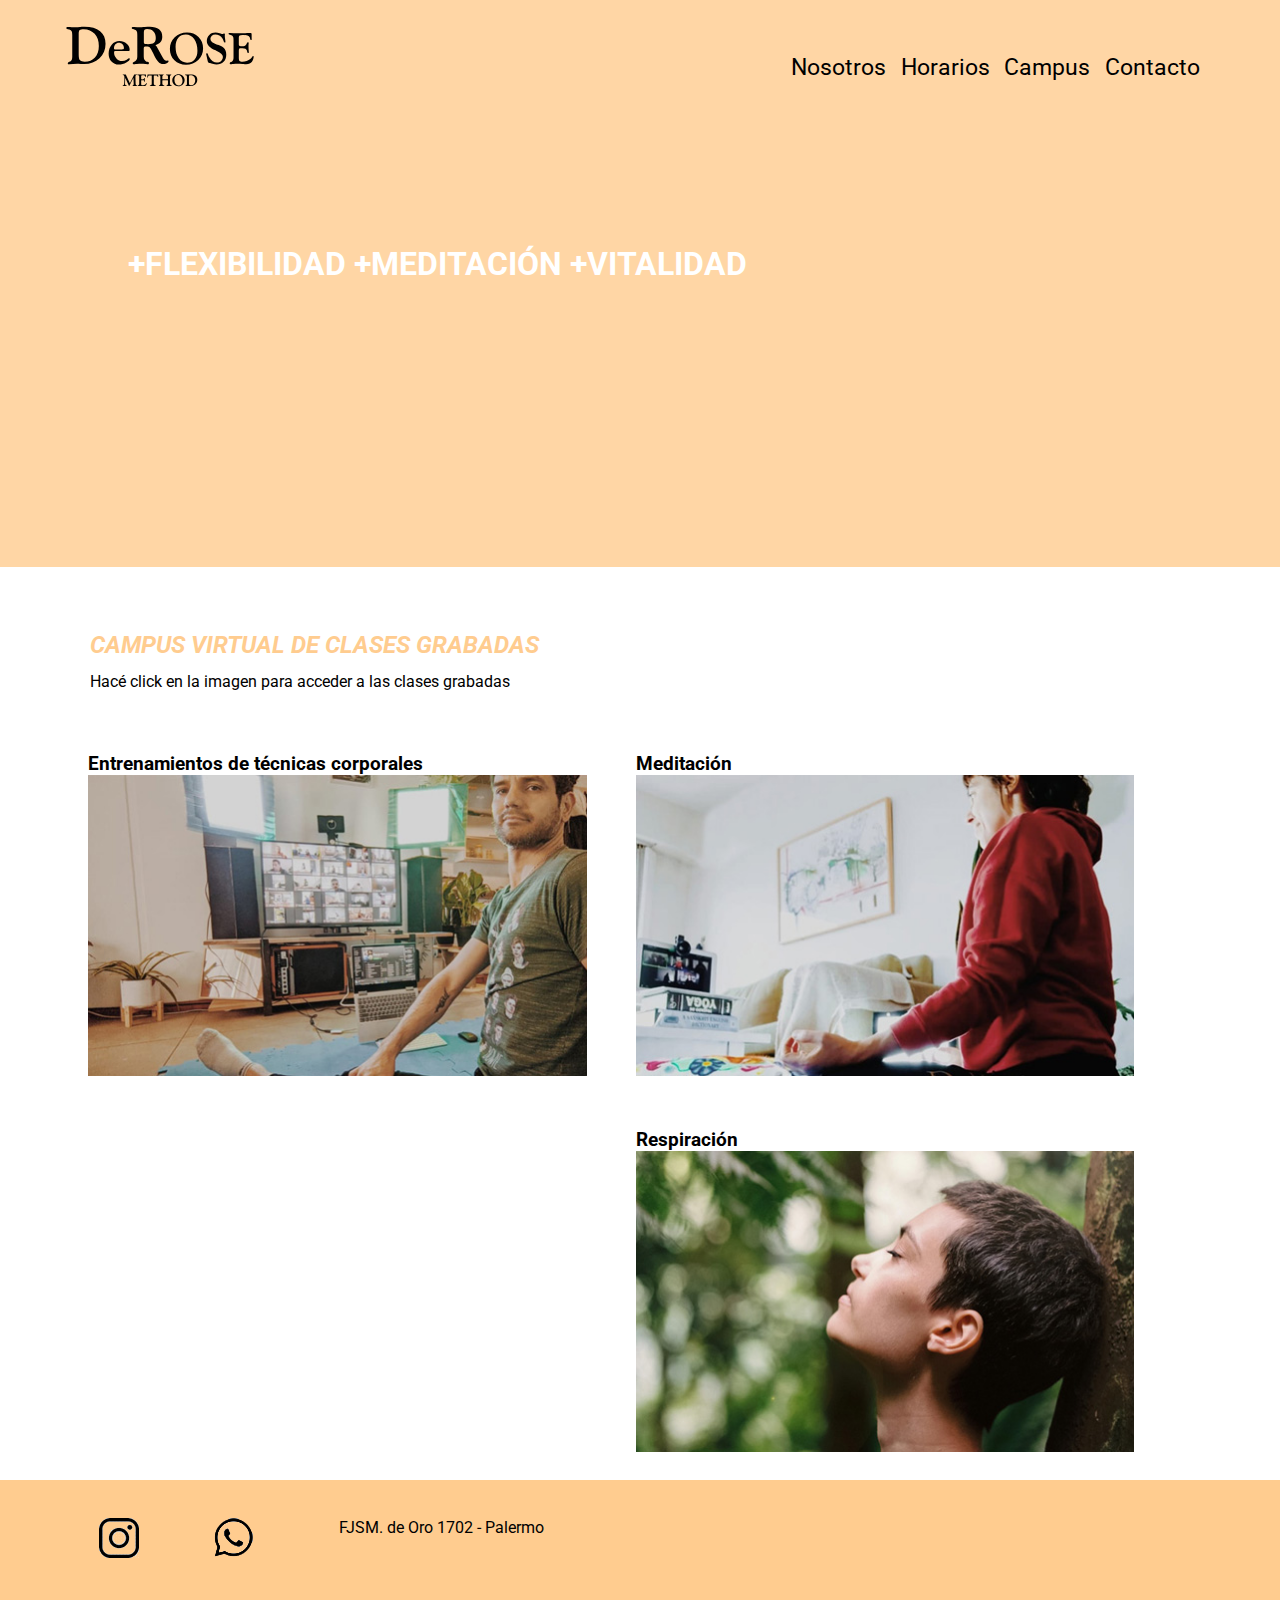
==== pages/campus.html @ 9e0a55ad "priera subida" ====
<!DOCTYPE html>
<html lang="en">
<head>
    <meta charset="UTF-8">
    <meta http-equiv="X-UA-Compatible" content="IE=edge">
    <meta name="viewport" content="width=device-width, initial-scale=1.0">
    <title>DeROSE Method - mindfulness y meditación</title>
    <link rel="shortcut icon" href="../img/faviconderose.png">
    <link rel="stylesheet" href="../css/styles.css">
    <link rel="stylesheet" href="../css/animate.css">
</head>
<body>
    <div class="menu">
        <a href="../index.html">
        <img src="../img/logo.svg" alt="logo de metodo derose"></a>
        <nav>
        <a href="../index.html">     
        <ul class="links__styles">
            <li><a href="nosotros.html">Nosotros</a></li>
            <li><a href="horarios.html">Horarios</a></li>
            <li><a href="campus.html">Campus</a></li>
            <li><a href="contacto.html">Contacto</a></li>
        </ul>
        </nav>
    </div>
        <header class="encabezado">
         <h1>+FLEXIBILIDAD  +MEDITACIÓN  +VITALIDAD</h1>
        </header>
    
    
    <main>
        <h2 class="h2__pages wow fadeInDown">CAMPUS VIRTUAL DE CLASES GRABADAS</h2>
        <p>Hacé click en la imagen para acceder a las clases grabadas</p>
    
    <section class="container__campus">
    
        <div class="caja__campus wow fadeInDown"> 
            <h3>Entrenamientos de técnicas corporales</h3>
                 <a href="#"> <img class="img__campus" src="../img/entrenamiento.jpg" alt="Entrenamiento" > </a>
        </div>
        <div class="caja__campus wow fadeInDown">
            <h3>Meditación</h3>
                 <a href="#"> <img class="img__campus" src="../img/meditacion.jpg" alt=""></a>
        </div>
        <div class="caja__campus wow fadeInDown">
            <h3>Fexibilidad</h3>
                    <a href="#"> <img class="img__campus" src="../img/flexibilidad.jpg" alt="" > </a>
        </div>
        <div class="caja__campus">
            <h3>Respiración</h3>
                 <a href="#"> <img class="img__campus" src="../img/respiración.jpg" alt=""></a>
        </div>
    </section>
    </main>

    <footer class="pie">
        <a href="https://www.instagram.com/derosepalermo">
            <img src="../img/ig.png" alt="ig">
        </a>
        <a href="https://bit.ly/DeROSEpalermoWAP">
            <img src="../img/wap.png" alt="wap">
        </a>
        <p> FJSM. de Oro 1702 - Palermo</p>

    </footer>


<script src="../js/wow.min.js"></script>
    <script>
    new WOW().init();
</script>

</body>
</html>
---- css/styles.css ----
@import url('https://fonts.googleapis.com/css2?family=Quintessential&family=Roboto:wght@300&display=swap');

*{
	font-family: 'Roboto', sans-serif;
    margin: 0;
	padding: 0;
	box-sizing: border-box;
}
body{
	height: 100vh;
	width: 100vw;
	display: grid;
	grid-template-columns: 1fr;
	grid-template-rows: repeat(6, 1fr);
	grid-template-areas: 
	"menu"
	"encabezado"
	"destacados"
	"contacto"
	"mapa"
	"pie";
}


/* Aca empieza el menu */
.menu{
	background-color: rgb(255, 204, 143, .8);
	padding: 3%;
	align-items: center;
	justify-content: center;
	grid-area: menu;
	display: flex;
	flex-direction: column;
}

.menu a img{
	max-width: 30vw;
}

nav{
	align-content: center;
	justify-content: center;
}

.menu ul {
	display: flex;
	list-style: none;
	margin-top: 5%;
}

.menu ul li {
	margin-right: 4%;
	font-size: 1.2em;
}

.menu ul li a {
	text-decoration: none;
	color: black;
}

.menu ul li a:hover{
	color: rgb(0, 0, 0);
	background-color: #CA82FF;
	font-weight: bolder;
}

/* Aca empieza el encabezado */

.encabezado{
	background-color: rgb(255, 204, 143, .8);
	grid-area: encabezado;
	max-width: 100%;
}

.encabezado h1 {
	margin: 10%;
	font-size: 1.2em;
	color: white;
}

/* Aca empiezan los destacados */

.destacados {
	display: flex;
	justify-content: center;
	grid-area: destacados;
	padding: 5%;

}

.destacados section article h2{
	font-size: 2em;
	padding-left: 3%;
	padding-top: 3%;
}

.destacados section article img{
 	align-items: center;
 	justify-content: center;
 	padding-left: 5%;
 	max-width: 95%;
	min-width: 95%;
}
.txt__destacados{
	padding: 3%;
	max-width: 95%;
	text-align: justify;
}

.destacados section article{
	max-width: 90vw;
	align-items: center;
	justify-content: center;
	background-color: rgb(202, 130, 255);
	padding-bottom: 3%;
	margin-bottom: 5%;
}

.boton__destacados{
	padding-left: 3%;
}

.destacados section article{
	padding-top: 5%;
}



/* Aca empiezan el form */

.contacto{
	display: flex;
	flex-direction: column;
	grid-area: contacto;
	padding: 3%;
	align-items: center;
	justify-content: center;
	min-width: 50%;
}

.formulario {
	background-color: #FFCC8F;
	max-width: 90vw;
	padding: 30px;
	color: rgb(86, 85, 85);
	border-radius: 3px;
}

.formulario input, textarea, option, select{
	border: 0;
	outline: none;
	margin-bottom: 5%;
	background-color: #f2f2f2;	
}

#cancelar{
	width: 30%;
}

#Enviar{
	width: 30%;
}

.formulario input{
	padding-top: 3%;
	width: 100%;
}

.formulario label {
	width: 100%;
	padding-top: 15%;
}

.formulario legend{
	padding-bottom: 5%;
}

.formulario select{
	padding-bottom: 5%;
	width: 100%;
}

.formulario textarea{
	width: 100%;
}

/* Aca empieza el mapa */

.mapa{
	padding-left: 5%;
	padding-right: 5%;
	padding-bottom: 5%;
	grid-area: mapa;
	max-width: 100%;
}


.mapa h2{
	padding-bottom: 3%;
}

.mapa__estilos{
	max-width: 100%;
	height: auto;
	aspect-ratio: 1/1;
}

/* Aca empiezan los footer */

.pie{
	background-color: rgb(255, 204, 143);
	padding: 6%;
	grid-area: pie;
	display: flex;
	align-items: center;
	align-content: center;

}

.pie h4{
	margin-left: 4%;
}

.pie a {
	margin-left: 6%;
}

/* Estilos campus */

.container__campus{
	padding-left: 5%;
	width: 100%;
	margin: 0 auto;
   } 

.h2__pages{
	text-align: left;
	padding-left: 7%;
	padding-top: 5%;
	font-style: italic;
	font-weight: bolder;
	color: #FFCC8F;
}

.caja__campus{
	width: 90%;
	padding: 2%;
	
}


   /* Estilos Nosotros */

p{
	width: 90%;
	padding-left: 7%;
	padding-top: 1%;
	padding-bottom:3% ;
	font-size: 1em;
	text-align: justify;
}

.nosotros h3{
	padding-left: 10%;
	padding-top: 1%;
	padding-bottom:3% ;

}

.ratio-16-9 {
	max-width: 100%;
	height: auto;
	aspect-ratio: 16/9;
}

/* Seccion Horarios */
.table__container{
	margin: auto;
	padding: 5%;
	width: 90%;
	font-size: 0.7em;
	margin-bottom: 5%;
}

table{
	background-color: #e8e8e8;
	text-align: left;
	border-collapse: collapse;
	width: 100%;
}

th, td{
	padding: 2%;
	border: solid 2px rgb(255, 255, 255);
}

.img__campus{
	width: 100%;
}


/* Acá arranca el festival de animaciones, strobeligthing alert */

.linear__gradient{
	background: linear-gradient(to top, #CA82FF, #FFDAAF);
}

.bot__1{
	background-color: lightgray;
	padding: 0.5%;
	border: none;
	font-weight: bold;
	padding-left: 1%;
	margin-left: 5%;
	align-items: center;
	justify-content: center;
}

.bot__1:hover{
	background-color: #FFDAAF;
	cursor: pointer;
	font-weight: italic;
}

header{
	height: 30vh;
	animation-name: headerAnimation;
	animation-duration: 15s;
	animation-iteration-count: infinite;
	animation-timing-function: ease-in-out;
	background-size: cover;
}

@keyframes headerAnimation{
	0%{background-image: url(../img/header.jpg)}
	25%{background-image: url(../img/header2.jpg)}
	50%{background-image: url(../img/header3.jpg)}
	75%{background-image: url(../img/header4.jpg)}
	100%{background-image: url(../img/header5.jpg)}
}


/* -------------Media Queries 768-------------- */

@media (min-width:768px){
	body {
		grid-template-columns: repeat(1fr 1fr);
		grid-template-rows: auto;
		grid-template-areas:
		"menu menu"
		"encabezado encabezado"
		"destacados destacados"
		"contacto mapa"
		"pie pie"
		;
	
}
/* Aca empieza el menu */

.menu{
	padding: 2%;
	display: flex;
	flex-direction: row;
	justify-content: space-between;
}

.menu a img{
	max-width: 15vw;
	margin-left: 20%;
}

nav {
	margin-right: 8%;
}

.menu ul {
	font-size: 1.2em;
}

.menu ul li {
	margin-right: 4%;
}


/* Aca empieza el encabezado */


.encabezado h1 {
	font-size: 2em;
}

/* Aca empiezan los destacados */

.destacados {
	padding: 2%;
	
}

.destacados section{
	display: flex;
	align-content: space-between;

}

.destacados section article{
	max-width: 29%;
	min-height: 380px;
	max-height: 500px;
	background-color: rgb(202, 130, 255);
	margin: 2%;
	padding-bottom: 3%;
	margin-bottom: 5%;
}

.destacados section article h2{
	font-size: 2em;
	padding-left: 5%;
	padding-top: 5%;
}

.destacados section article img{
 	max-width: 95%;
}
.txt__destacados{
	padding: 5%;
	max-width: 95%;
	text-align: justify;
}

.destacados section article{
	padding-top: 2%;
}



/* Aca empiezan el form*/

.contacto {
	background-color: #FFCC8F;
	max-width: 40%;
	min-width: 40vw;
	padding: 3%;
	margin: 8%;
	color: rgb(86, 85, 85);
}

.formulario input, textarea, option, select{
	border: 0;
	outline: none;
	margin-bottom: 5%;
	background-color: #f2f2f2;	
}

#cancelar{
	width: 30%;
}

#Enviar{
	width: 30%;
}

.formulario input{
	padding-top: 3%;
	width: 100%;
}

.formulario label {
	width: 100%;
	padding-top: 15%;
}

.formulario legend{
	padding-bottom: 5%;
}

.formulario select{
	padding-bottom: 5%;
	width: 100%;
}

.formulario textarea{
	width: 100%;
}

.bot__form{
	align-items: center;
	align-content: center;
}


/* Aca empieza el mapa  */


.mapa{
	margin: 5%;
	max-width: 100%;
	max-height: 100%;
}

.mapa__estilos{
	max-width: 100%;
	height: auto;
	aspect-ratio: 1/1;
}

/* Aca empiezan los footer */

footer{
	display: flex;
	align-items: center;
}

.pie{
	background-color: rgb(255, 204, 143);
	padding: 2%;

}

.pie h4{
	margin-left: 4%;
}




/* Estilos campus */

.container__campus{
	display: flex;
	flex-direction: row;
	padding-left: 5%;
	flex-wrap: wrap;
	width: 100%;
	margin: 0 auto;
   }



.container__contacto{
	display: flex;
	flex-direction: row;
}

.table__container{
	font-size: 1em;
}
.container__contacto{
	display: flex;
	flex-direction: row;
}

.table__container{
	font-size: 0.9em;
}

.caja__campus{
	width: 45%;
	display: flex;
	flex-direction: column;
   }

   header{
	height: 50vh;
}

}
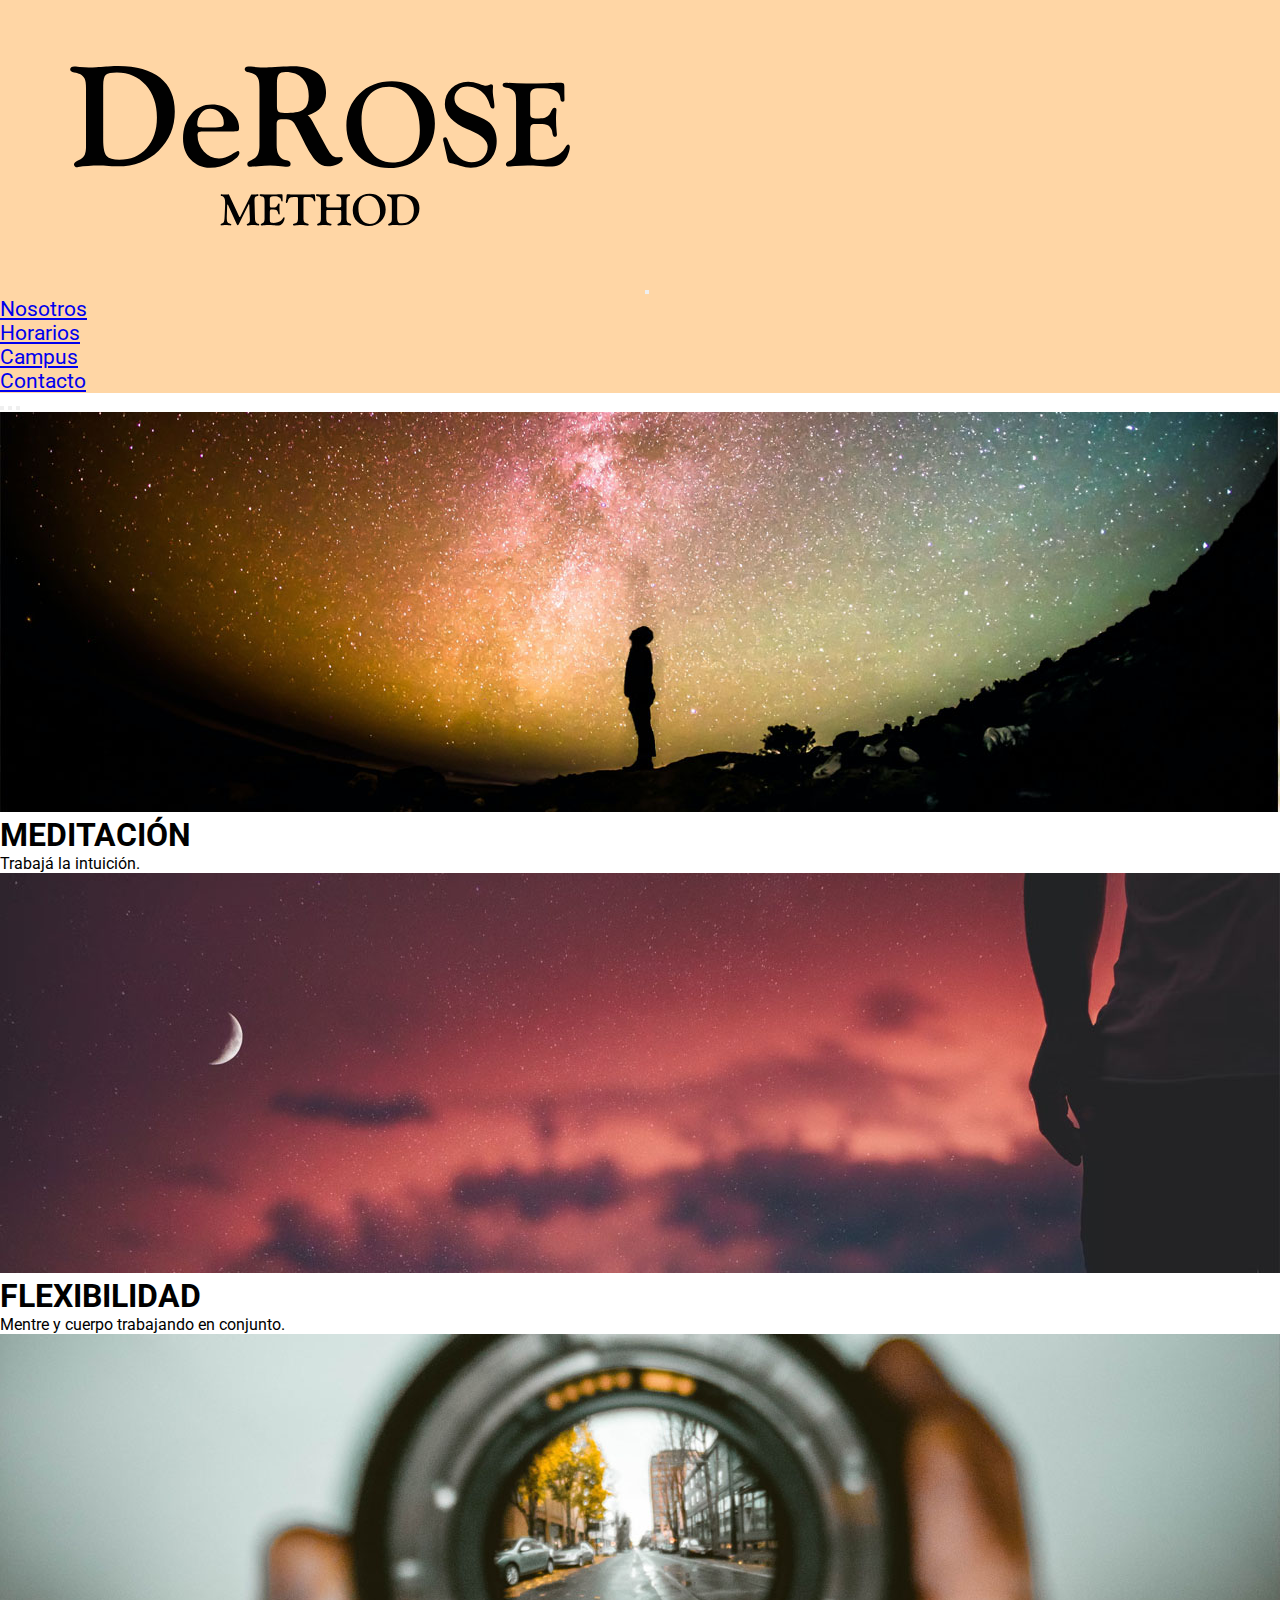
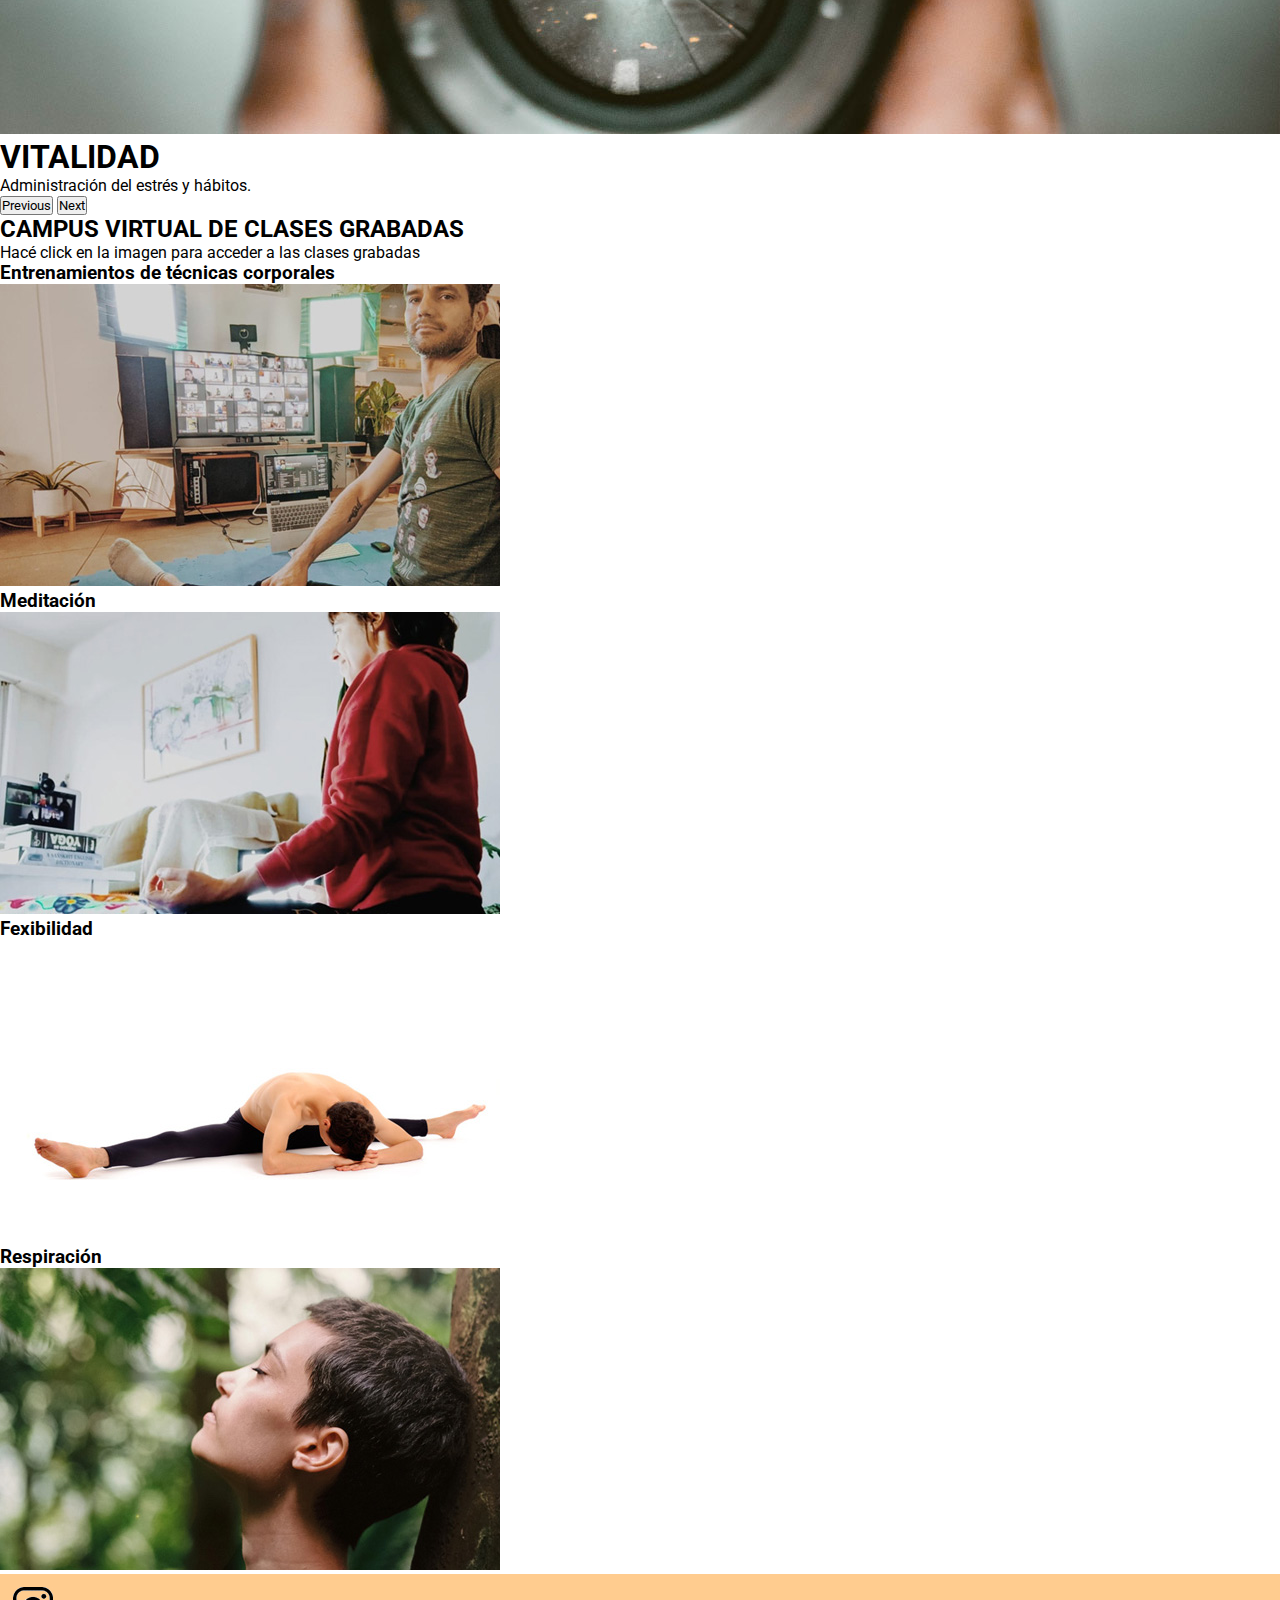
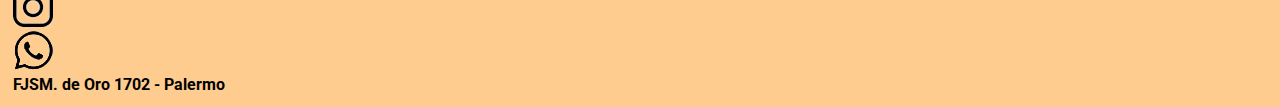
==== commit 8dd32060: "Sitio con bootstrap sino el contenido trabajado" ====
--- a/pages/campus.html
+++ b/pages/campus.html
@@ -8,24 +8,77 @@
     <link rel="shortcut icon" href="../img/faviconderose.png">
     <link rel="stylesheet" href="../css/styles.css">
     <link rel="stylesheet" href="../css/animate.css">
+    <link href="https://cdn.jsdelivr.net/npm/bootstrap@5.2.0-beta1/dist/css/bootstrap.min.css" rel="stylesheet" integrity="sha384-0evHe/X+R7YkIZDRvuzKMRqM+OrBnVFBL6DOitfPri4tjfHxaWutUpFmBp4vmVor" crossorigin="anonymous">
 </head>
 <body>
-    <div class="menu">
-        <a href="../index.html">
-        <img src="../img/logo.svg" alt="logo de metodo derose"></a>
-        <nav>
-        <a href="../index.html">     
-        <ul class="links__styles">
-            <li><a href="nosotros.html">Nosotros</a></li>
-            <li><a href="horarios.html">Horarios</a></li>
-            <li><a href="campus.html">Campus</a></li>
-            <li><a href="contacto.html">Contacto</a></li>
-        </ul>
-        </nav>
-    </div>
-        <header class="encabezado">
-         <h1>+FLEXIBILIDAD  +MEDITACIÓN  +VITALIDAD</h1>
-        </header>
+    <nav class="navbar navbar-expand-lg">
+        <div class="container-fluid">
+          <a class="navbar-brand" href="../index.html"><img src="../img/logo.svg" alt=""></a>
+          <button class="navbar-toggler" type="button" data-bs-toggle="collapse" data-bs-target="#navbarNav" aria-controls="navbarNav" aria-expanded="false" aria-label="Toggle navigation">
+            <span class="navbar-toggler-icon"></span>
+          </button>
+          <div class="collapse navbar-collapse" id="navbarNav">
+            <ul class="navbar-nav ms-auto">
+              <li class="nav-item">
+                <a class="nav-link active" aria-current="page" href="../pages/nosotros.html">Nosotros</a>
+              </li>
+              <li class="nav-item">
+                <a class="nav-link active" href="../pages/horarios.html">Horarios</a>
+              </li>
+              <li class="nav-item">
+                <a class="nav-link active" href="../pages/campus.html">Campus</a>
+              </li>
+              <li class="nav-item">
+                <a class="nav-link active" href="../pages/contacto.html">Contacto</a>
+              </li>
+            </ul>
+          </div>
+        </div>
+    </nav>
+
+    
+  <header>
+
+      <div id="carouselExampleCaptions" class="carousel slide" data-bs-ride="false">
+      <div class="carousel-indicators">
+        <button type="button" data-bs-target="#carouselExampleCaptions" data-bs-slide-to="0" class="active" aria-current="true" aria-label="Slide 1"></button>
+        <button type="button" data-bs-target="#carouselExampleCaptions" data-bs-slide-to="1" aria-label="Slide 2"></button>
+        <button type="button" data-bs-target="#carouselExampleCaptions" data-bs-slide-to="2" aria-label="Slide 3"></button>
+      </div>
+      <div class="carousel-inner">
+        <div class="carousel-item active">
+          <img src="../img/header.jpg" class="d-block w-100" alt="...">
+          <div class="carousel-caption d-md-block">
+            <h2 id="tit__carousel">MEDITACIÓN</h2>
+            <p>Trabajá la intuición.</p>
+          </div>
+        </div>
+        <div class="carousel-item">
+          <img src="../img/header2.jpg" class="d-block w-100" alt="...">
+          <div class="carousel-caption d-md-block">
+            <h2 id="tit__carousel">FLEXIBILIDAD</h2>
+            <p>Mentre y cuerpo trabajando en conjunto.</p>
+          </div>
+        </div>
+        <div class="carousel-item">
+          <img src="../img/header3.jpg" class="d-block w-100" alt="...">
+          <div class="carousel-caption d-md-block">
+            <h2 id="tit__carousel">VITALIDAD</h2>
+            <p>Administración del estrés y hábitos.</p>
+          </div>
+        </div>
+      </div>
+      <button class="carousel-control-prev" type="button" data-bs-target="#carouselExampleCaptions" data-bs-slide="prev">
+        <span class="carousel-control-prev-icon" aria-hidden="true"></span>
+        <span class="visually-hidden">Previous</span>
+      </button>
+      <button class="carousel-control-next" type="button" data-bs-target="#carouselExampleCaptions" data-bs-slide="next">
+        <span class="carousel-control-next-icon" aria-hidden="true"></span>
+        <span class="visually-hidden">Next</span>
+      </button>
+    </div>   
+
+  </header>
     
     
     <main>
@@ -53,22 +106,22 @@
     </section>
     </main>
 
-    <footer class="pie">
-        <a href="https://www.instagram.com/derosepalermo">
-            <img src="../img/ig.png" alt="ig">
-        </a>
-        <a href="https://bit.ly/DeROSEpalermoWAP">
-            <img src="../img/wap.png" alt="wap">
-        </a>
-        <p> FJSM. de Oro 1702 - Palermo</p>
+  <footer class="pie wow fadeInDown">
+      <div class="d-flex flex-row mb-3 justify-content-center">
+        <div class="p-2"><a href="https://www.instagram.com/derosepalermo">
+          <img src="../img/ig.png" alt="ig">
+      </a></div>
+        <div class="p-2"><a href="https://bit.ly/DeROSEpalermoWAP">
+          <img  src="../img/wap.png" alt="wap">
+      </a></div>
+        <div class="p-2"><h4> FJSM. de Oro 1702 - Palermo</h4></div>
+      </div>
+  </footer>
 
-    </footer>
-
-
-<script src="../js/wow.min.js"></script>
-    <script>
-    new WOW().init();
-</script>
+    <script src="js/wow.min.js"></script>
+    <script>new WOW().init();</script>
+  
+ <script src="https://cdn.jsdelivr.net/npm/bootstrap@5.2.0-beta1/dist/js/bootstrap.bundle.min.js" integrity="sha384-pprn3073KE6tl6bjs2QrFaJGz5/SUsLqktiwsUTF55Jfv3qYSDhgCecCxMW52nD2" crossorigin="anonymous"></script>  
 
 </body>
 </html>--- a/css/styles.css
+++ b/css/styles.css
@@ -6,85 +6,34 @@
 	padding: 0;
 	box-sizing: border-box;
 }
-body{
-	height: 100vh;
-	width: 100vw;
-	display: grid;
-	grid-template-columns: 1fr;
-	grid-template-rows: repeat(6, 1fr);
-	grid-template-areas: 
-	"menu"
-	"encabezado"
-	"destacados"
-	"contacto"
-	"mapa"
-	"pie";
+
+
+
+
+nav{
+	background-color: rgb(255, 204, 143, .8);
+	width: 100%;
+	font-size: 1.3em;
+}
+
+nav img {
+	width: 50%;
+	padding: 5%;
+}
+
+nav li:hover {
+	background-color: #FFCC8F;
+
 }
 
 
-/* Aca empieza el menu */
-.menu{
-	background-color: rgb(255, 204, 143, .8);
-	padding: 3%;
-	align-items: center;
-	justify-content: center;
-	grid-area: menu;
-	display: flex;
-	flex-direction: column;
+.destacados {
+	padding-top: 2%;
+	padding-left: 2%;
 }
 
-.menu a img{
-	max-width: 30vw;
-}
-
-nav{
-	align-content: center;
-	justify-content: center;
-}
-
-.menu ul {
-	display: flex;
-	list-style: none;
-	margin-top: 5%;
-}
-
-.menu ul li {
-	margin-right: 4%;
-	font-size: 1.2em;
-}
-
-.menu ul li a {
-	text-decoration: none;
-	color: black;
-}
-
-.menu ul li a:hover{
-	color: rgb(0, 0, 0);
-	background-color: #CA82FF;
-	font-weight: bolder;
-}
-
-/* Aca empieza el encabezado */
-
-.encabezado{
-	background-color: rgb(255, 204, 143, .8);
-	grid-area: encabezado;
-	max-width: 100%;
-}
-
-.encabezado h1 {
-	margin: 10%;
-	font-size: 1.2em;
-	color: white;
-}
-
-/* Aca empiezan los destacados */
-
-.destacados {
-	display: flex;
-	justify-content: center;
-	grid-area: destacados;
-	padding: 5%;
+article{
+	padding: 1%;
 
 }
 
@@ -95,22 +44,18 @@
 }
 
 .destacados section article img{
- 	align-items: center;
- 	justify-content: center;
- 	padding-left: 5%;
+  	padding-left: 5%;
  	max-width: 95%;
 	min-width: 95%;
 }
 .txt__destacados{
+	font-size: 1.1em;
 	padding: 3%;
 	max-width: 95%;
 	text-align: justify;
 }
 
 .destacados section article{
-	max-width: 90vw;
-	align-items: center;
-	justify-content: center;
 	background-color: rgb(202, 130, 255);
 	padding-bottom: 3%;
 	margin-bottom: 5%;
@@ -124,194 +69,18 @@
 	padding-top: 5%;
 }
 
-
-
-/* Aca empiezan el form */
-
-.contacto{
-	display: flex;
-	flex-direction: column;
-	grid-area: contacto;
-	padding: 3%;
-	align-items: center;
-	justify-content: center;
-	min-width: 50%;
-}
-
-.formulario {
-	background-color: #FFCC8F;
-	max-width: 90vw;
-	padding: 30px;
-	color: rgb(86, 85, 85);
-	border-radius: 3px;
-}
-
-.formulario input, textarea, option, select{
-	border: 0;
-	outline: none;
-	margin-bottom: 5%;
-	background-color: #f2f2f2;	
-}
-
-#cancelar{
-	width: 30%;
-}
-
-#Enviar{
-	width: 30%;
-}
-
-.formulario input{
-	padding-top: 3%;
-	width: 100%;
-}
-
-.formulario label {
-	width: 100%;
-	padding-top: 15%;
-}
-
-.formulario legend{
-	padding-bottom: 5%;
-}
-
-.formulario select{
-	padding-bottom: 5%;
-	width: 100%;
-}
-
-.formulario textarea{
-	width: 100%;
-}
-
-/* Aca empieza el mapa */
-
-.mapa{
-	padding-left: 5%;
-	padding-right: 5%;
-	padding-bottom: 5%;
-	grid-area: mapa;
-	max-width: 100%;
-}
-
-
-.mapa h2{
-	padding-bottom: 3%;
-}
-
-.mapa__estilos{
-	max-width: 100%;
-	height: auto;
-	aspect-ratio: 1/1;
-}
-
-/* Aca empiezan los footer */
-
-.pie{
-	background-color: rgb(255, 204, 143);
-	padding: 6%;
-	grid-area: pie;
-	display: flex;
-	align-items: center;
-	align-content: center;
-
-}
-
-.pie h4{
-	margin-left: 4%;
-}
-
-.pie a {
-	margin-left: 6%;
-}
-
-/* Estilos campus */
-
-.container__campus{
-	padding-left: 5%;
-	width: 100%;
-	margin: 0 auto;
-   } 
-
-.h2__pages{
-	text-align: left;
-	padding-left: 7%;
-	padding-top: 5%;
-	font-style: italic;
-	font-weight: bolder;
-	color: #FFCC8F;
-}
-
-.caja__campus{
-	width: 90%;
-	padding: 2%;
-	
-}
-
-
-   /* Estilos Nosotros */
-
-p{
-	width: 90%;
-	padding-left: 7%;
-	padding-top: 1%;
-	padding-bottom:3% ;
-	font-size: 1em;
-	text-align: justify;
-}
-
-.nosotros h3{
-	padding-left: 10%;
-	padding-top: 1%;
-	padding-bottom:3% ;
-
-}
-
-.ratio-16-9 {
-	max-width: 100%;
-	height: auto;
-	aspect-ratio: 16/9;
-}
-
-/* Seccion Horarios */
-.table__container{
-	margin: auto;
-	padding: 5%;
-	width: 90%;
-	font-size: 0.7em;
-	margin-bottom: 5%;
-}
-
-table{
-	background-color: #e8e8e8;
-	text-align: left;
-	border-collapse: collapse;
-	width: 100%;
-}
-
-th, td{
-	padding: 2%;
-	border: solid 2px rgb(255, 255, 255);
-}
-
-.img__campus{
-	width: 100%;
-}
-
-
-/* Acá arranca el festival de animaciones, strobeligthing alert */
-
 .linear__gradient{
 	background: linear-gradient(to top, #CA82FF, #FFDAAF);
+	border: solid 8px white;
 }
 
 .bot__1{
 	background-color: lightgray;
-	padding: 0.5%;
+	padding: 2%;
 	border: none;
 	font-weight: bold;
-	padding-left: 1%;
-	margin-left: 5%;
+	margin-left: 3%;
+	margin-top: 3%;
 	align-items: center;
 	justify-content: center;
 }
@@ -322,245 +91,62 @@
 	font-weight: italic;
 }
 
-header{
-	height: 30vh;
-	animation-name: headerAnimation;
-	animation-duration: 15s;
-	animation-iteration-count: infinite;
-	animation-timing-function: ease-in-out;
-	background-size: cover;
+.bot__2{
+	background-color: lightgray;
+	padding: 2%;
+	border: none;
+	font-weight: bold;
+	margin-top: 3%;
+	align-items: center;
+	justify-content: center;
 }
 
-@keyframes headerAnimation{
-	0%{background-image: url(../img/header.jpg)}
-	25%{background-image: url(../img/header2.jpg)}
-	50%{background-image: url(../img/header3.jpg)}
-	75%{background-image: url(../img/header4.jpg)}
-	100%{background-image: url(../img/header5.jpg)}
+.bot__2:hover{
+	background-color: #CA82FF;
+	cursor: pointer;
+	font-weight: italic;
 }
 
-
-/* -------------Media Queries 768-------------- */
-
-@media (min-width:768px){
-	body {
-		grid-template-columns: repeat(1fr 1fr);
-		grid-template-rows: auto;
-		grid-template-areas:
-		"menu menu"
-		"encabezado encabezado"
-		"destacados destacados"
-		"contacto mapa"
-		"pie pie"
-		;
-	
+.contacto {
+    padding: 3% 0px;
+    background: #FFDAAF;
+	margin: 3%;
 }
-/* Aca empieza el menu */
-
-.menu{
-	padding: 2%;
-	display: flex;
-	flex-direction: row;
-	justify-content: space-between;
+.section-title h2 {
+    color: #000000;
+    font-size: 2em;
+    font-weight: normal;
+    padding-bottom: 3%;
+    display: inline-block;
 }
-
-.menu a img{
-	max-width: 15vw;
-	margin-left: 20%;
+.section-title p {
+    color: #e8e8e8;
+    margin-bottom: 1.5em;
 }
-
-nav {
-	margin-right: 8%;
+.contacto input,
+.contacto textarea {
+	margin-top: 5%;
+    background: #fafafa;
 }
-
-.menu ul {
-	font-size: 1.2em;
+.contacto textarea {
+    min-height: 188px;
+    max-width: 100%;
 }
-
-.menu ul li {
-	margin-right: 4%;
-}
-
-
-/* Aca empieza el encabezado */
-
-
-.encabezado h1 {
-	font-size: 2em;
-}
-
-/* Aca empiezan los destacados */
-
-.destacados {
-	padding: 2%;
-	
-}
-
-.destacados section{
-	display: flex;
-	align-content: space-between;
-
-}
-
-.destacados section article{
-	max-width: 29%;
-	min-height: 380px;
-	max-height: 500px;
-	background-color: rgb(202, 130, 255);
-	margin: 2%;
-	padding-bottom: 3%;
-	margin-bottom: 5%;
-}
-
-.destacados section article h2{
-	font-size: 2em;
-	padding-left: 5%;
-	padding-top: 5%;
-}
-
-.destacados section article img{
- 	max-width: 95%;
-}
-.txt__destacados{
-	padding: 5%;
-	max-width: 95%;
-	text-align: justify;
-}
-
-.destacados section article{
-	padding-top: 2%;
-}
-
-
-
-/* Aca empiezan el form*/
-
-.contacto {
-	background-color: #FFCC8F;
-	max-width: 40%;
-	min-width: 40vw;
-	padding: 3%;
-	margin: 8%;
-	color: rgb(86, 85, 85);
-}
-
-.formulario input, textarea, option, select{
-	border: 0;
-	outline: none;
-	margin-bottom: 5%;
-	background-color: #f2f2f2;	
-}
-
-#cancelar{
-	width: 30%;
-}
-
-#Enviar{
-	width: 30%;
-}
-
-.formulario input{
-	padding-top: 3%;
-	width: 100%;
-}
-
-.formulario label {
-	width: 100%;
-	padding-top: 15%;
-}
-
-.formulario legend{
-	padding-bottom: 5%;
-}
-
-.formulario select{
-	padding-bottom: 5%;
-	width: 100%;
-}
-
-.formulario textarea{
-	width: 100%;
-}
-
-.bot__form{
-	align-items: center;
-	align-content: center;
-}
-
-
-/* Aca empieza el mapa  */
-
-
-.mapa{
-	margin: 5%;
-	max-width: 100%;
-	max-height: 100%;
-}
-
-.mapa__estilos{
-	max-width: 100%;
-	height: auto;
-	aspect-ratio: 1/1;
-}
-
-/* Aca empiezan los footer */
-
-footer{
-	display: flex;
-	align-items: center;
+.contacto .map {
+    overflow: hidden;
+    border-radius: 4px;
 }
 
 .pie{
 	background-color: rgb(255, 204, 143);
-	padding: 2%;
-
+	padding: 1%;
 }
 
-.pie h4{
-	margin-left: 4%;
+#tit__carousel{
+	font-size: 2rem;
+	font-weight: bolder;
 }
 
-
-
-
-/* Estilos campus */
-
-.container__campus{
-	display: flex;
-	flex-direction: row;
-	padding-left: 5%;
-	flex-wrap: wrap;
-	width: 100%;
-	margin: 0 auto;
-   }
-
-
-
-.container__contacto{
-	display: flex;
-	flex-direction: row;
-}
-
-.table__container{
+.carousel-item p {
 	font-size: 1em;
-}
-.container__contacto{
-	display: flex;
-	flex-direction: row;
-}
-
-.table__container{
-	font-size: 0.9em;
-}
-
-.caja__campus{
-	width: 45%;
-	display: flex;
-	flex-direction: column;
-   }
-
-   header{
-	height: 50vh;
-}
-
 }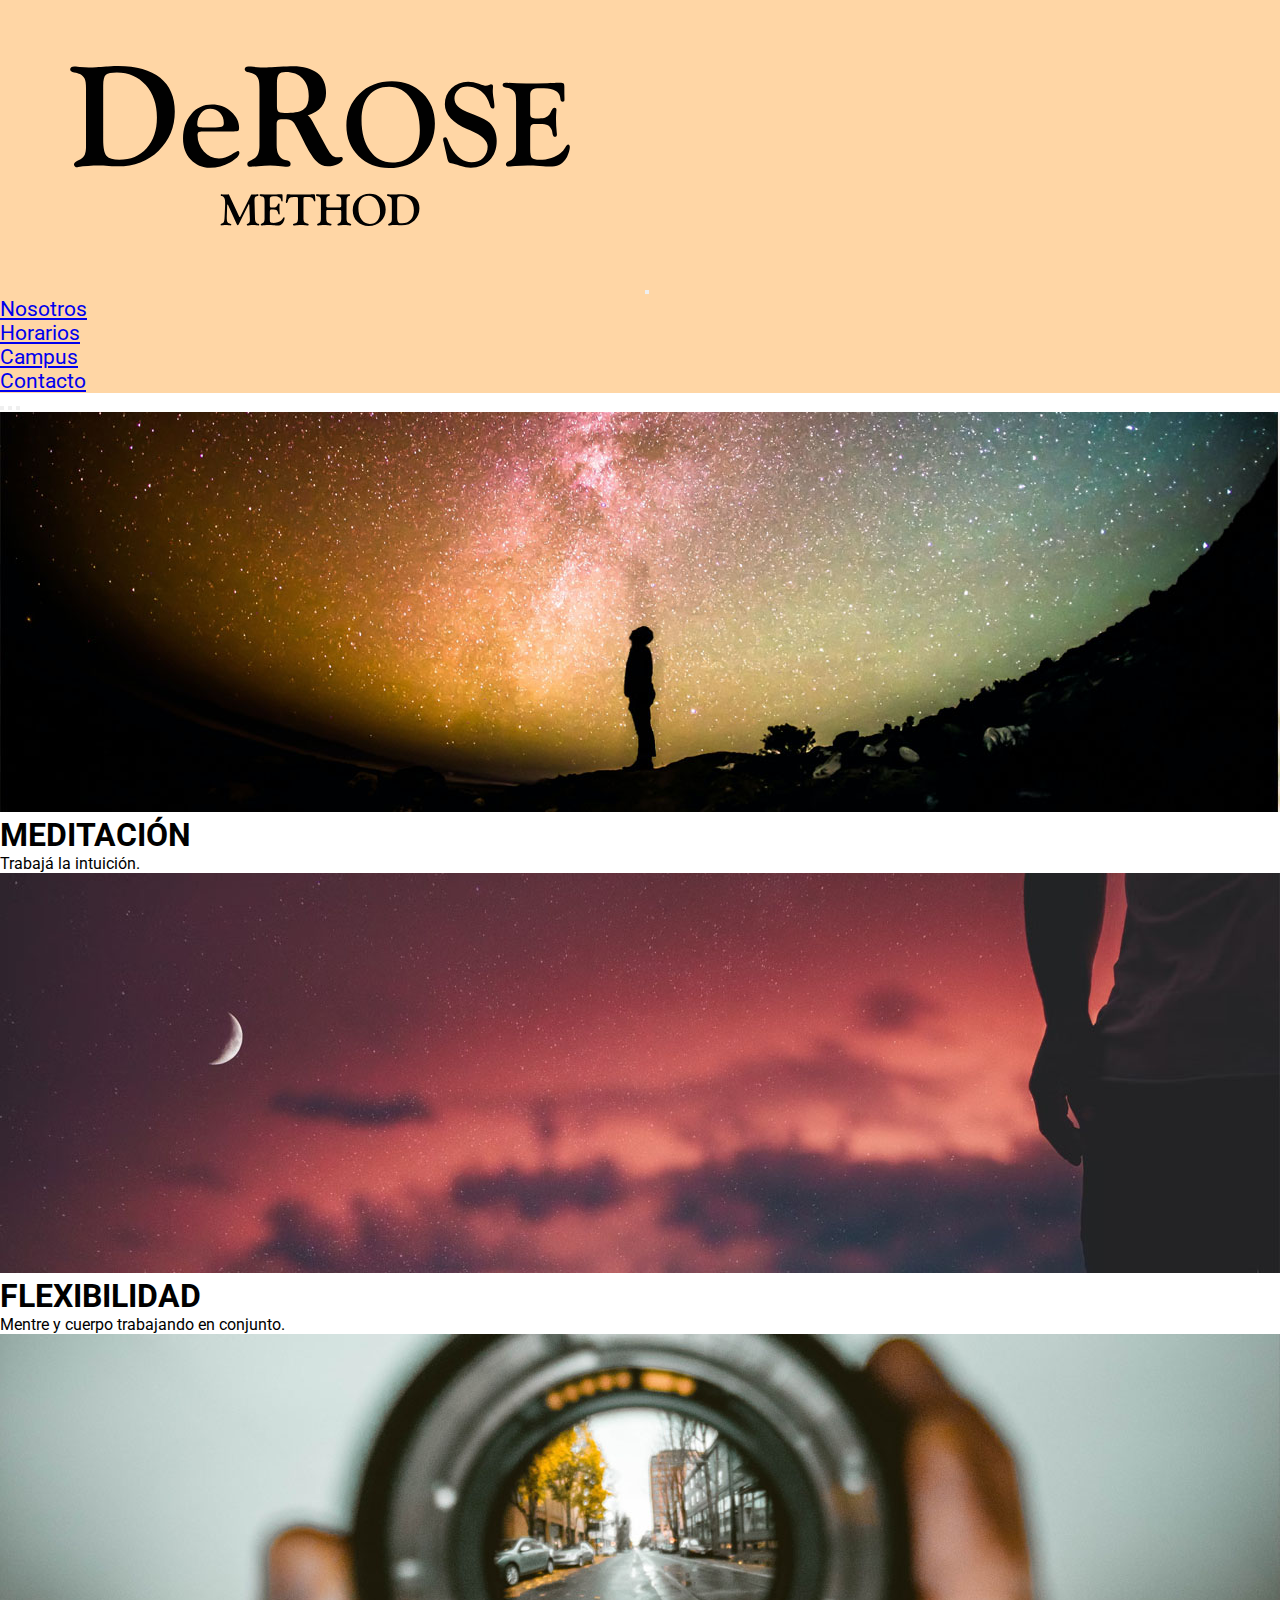
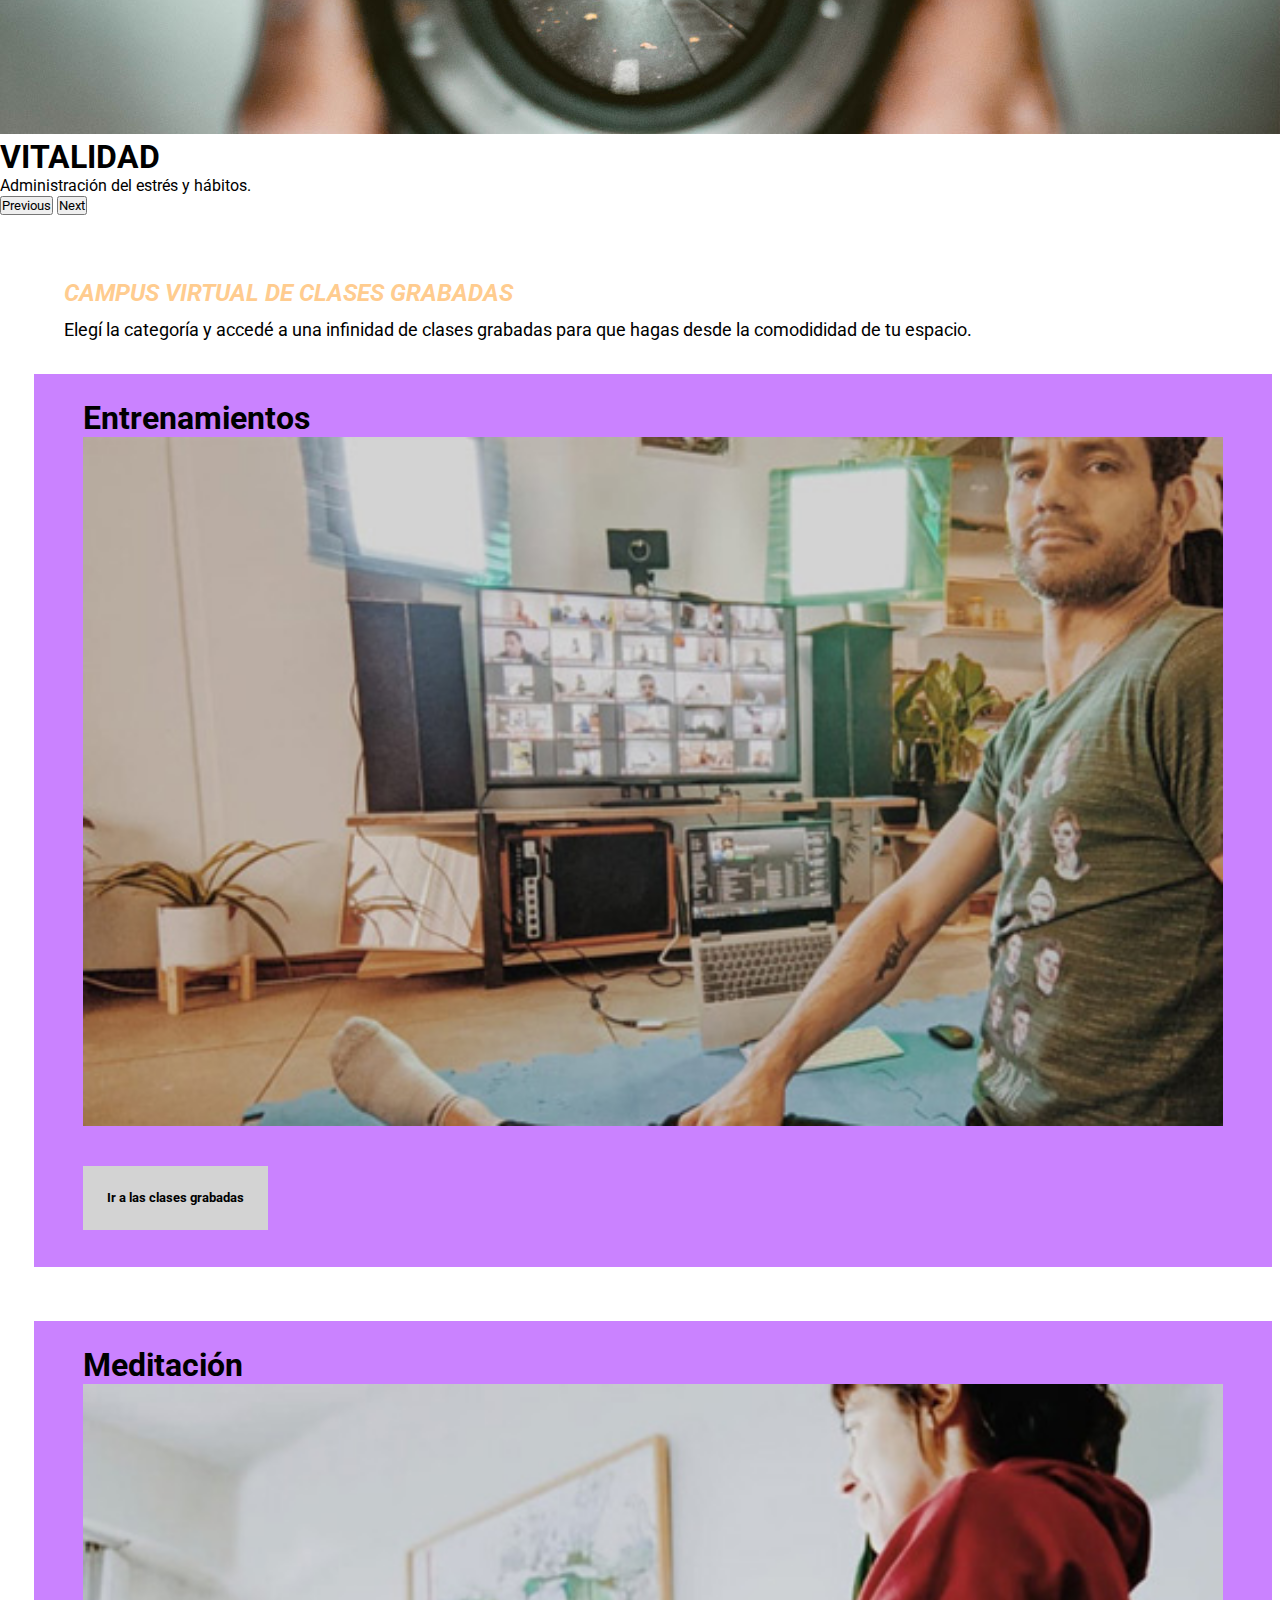
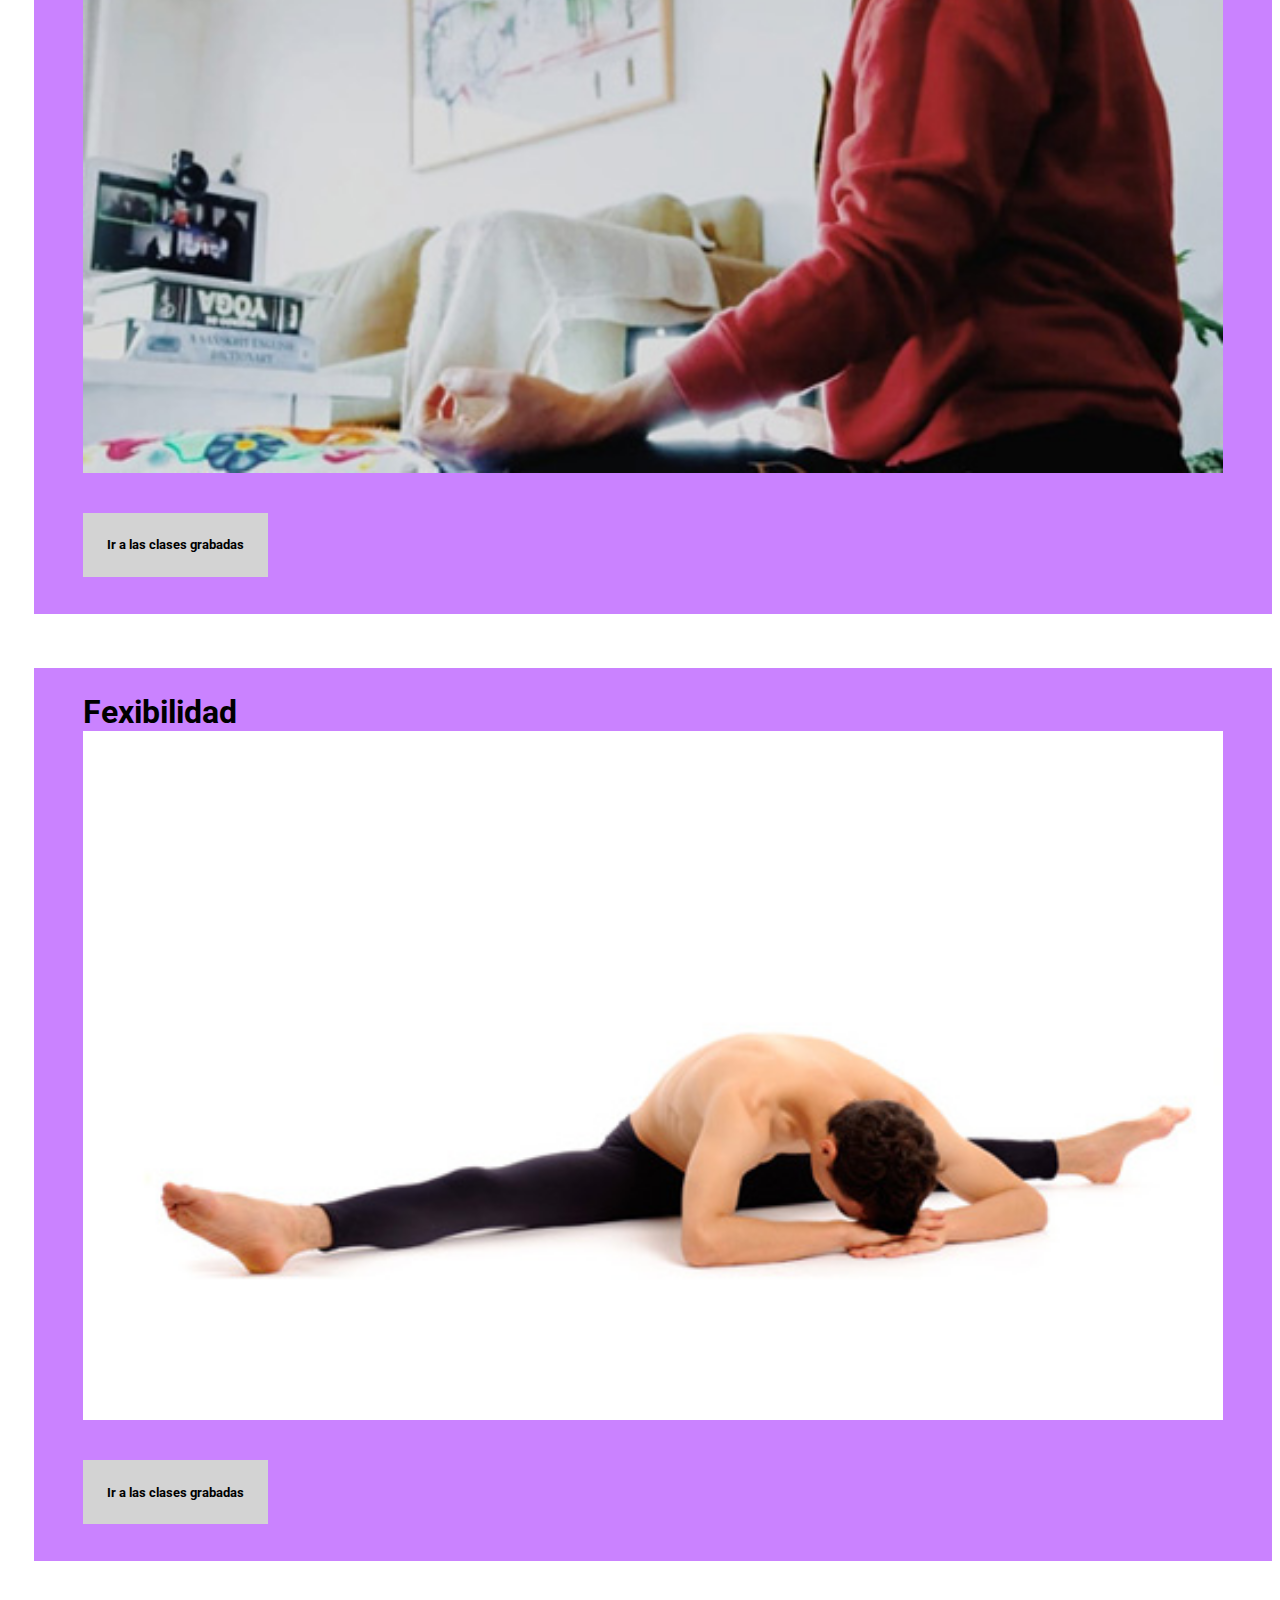
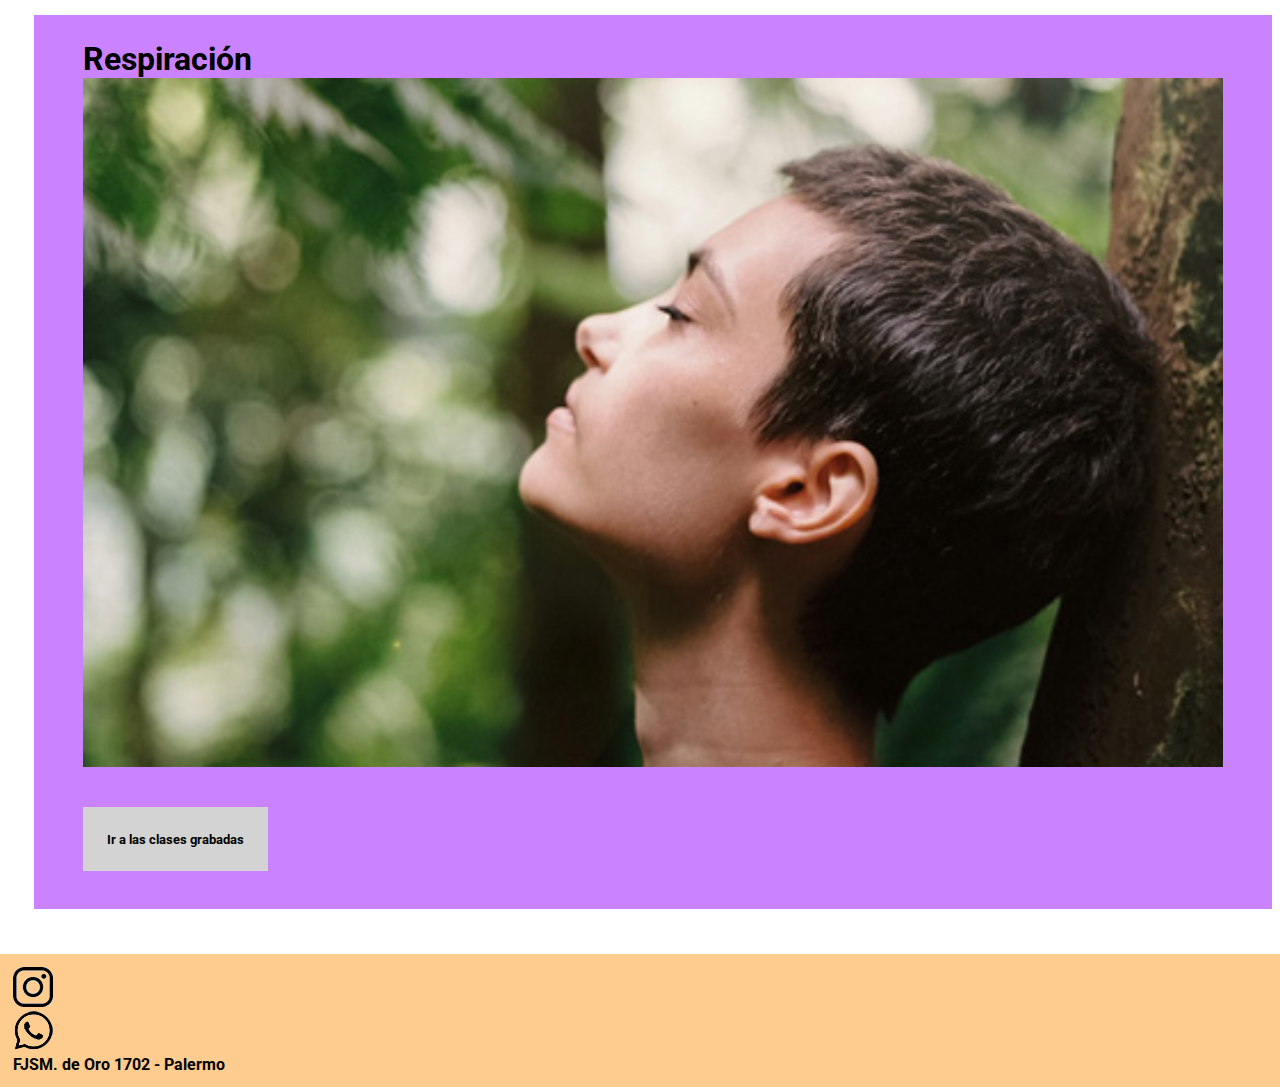
==== commit b0562f02: "Versión terminada con bootstrap" ====
--- a/pages/campus.html
+++ b/pages/campus.html
@@ -11,7 +11,7 @@
     <link href="https://cdn.jsdelivr.net/npm/bootstrap@5.2.0-beta1/dist/css/bootstrap.min.css" rel="stylesheet" integrity="sha384-0evHe/X+R7YkIZDRvuzKMRqM+OrBnVFBL6DOitfPri4tjfHxaWutUpFmBp4vmVor" crossorigin="anonymous">
 </head>
 <body>
-    <nav class="navbar navbar-expand-lg">
+    <nav class="navbar navbar-expand-lg"> 
         <div class="container-fluid">
           <a class="navbar-brand" href="../index.html"><img src="../img/logo.svg" alt=""></a>
           <button class="navbar-toggler" type="button" data-bs-toggle="collapse" data-bs-target="#navbarNav" aria-controls="navbarNav" aria-expanded="false" aria-label="Toggle navigation">
@@ -83,27 +83,46 @@
     
     <main>
         <h2 class="h2__pages wow fadeInDown">CAMPUS VIRTUAL DE CLASES GRABADAS</h2>
-        <p>Hacé click en la imagen para acceder a las clases grabadas</p>
-    
-    <section class="container__campus">
-    
-        <div class="caja__campus wow fadeInDown"> 
-            <h3>Entrenamientos de técnicas corporales</h3>
-                 <a href="#"> <img class="img__campus" src="../img/entrenamiento.jpg" alt="Entrenamiento" > </a>
-        </div>
-        <div class="caja__campus wow fadeInDown">
-            <h3>Meditación</h3>
-                 <a href="#"> <img class="img__campus" src="../img/meditacion.jpg" alt=""></a>
-        </div>
-        <div class="caja__campus wow fadeInDown">
-            <h3>Fexibilidad</h3>
+        <p class="p__pages">Elegí la categoría y accedé a una infinidad de clases grabadas para que hagas desde la comodididad de tu espacio.</p>
+
+
+        <main class="destacados__campus">
+          <section class="container-fluid">
+              <div class="row">   
+                  <article class="col-sm-12 col-md-6 col-xl-3 linear__gradient2 wow fadeInDown"> 
+                      <h4>Entrenamientos</h4>
+    <a href="#"> <img class="img__campus" src="../img/entrenamiento.jpg" alt="Entrenamiento" > </a>
+                          <input class="bot__1" type="button" value="Ir a las clases grabadas">
+                      </a>
+                  </article>   
+                    
+                  <article class="col-sm-12 col-md-6 col-xl-3 linear__gradient2 wow fadeInDown"> 
+                    <h4>Meditación</h4>
+                    <a href="#"> <img class="img__campus" src="../img/meditacion.jpg" alt=""></a>
+                          <input class="bot__1" type="button" value="Ir a las clases grabadas">
+                      </a>
+                  </article>
+           
+                  <article class="col-sm-12 col-md-6 col-xl-3 linear__gradient2 wow fadeInDown"> 
+                    <h4>Fexibilidad</h4>
                     <a href="#"> <img class="img__campus" src="../img/flexibilidad.jpg" alt="" > </a>
-        </div>
-        <div class="caja__campus">
-            <h3>Respiración</h3>
-                 <a href="#"> <img class="img__campus" src="../img/respiración.jpg" alt=""></a>
-        </div>
-    </section>
+                          <input class="bot__1" type="button" value="Ir a las clases grabadas">
+                      </a>
+                  </article>
+
+                  <article class="col-sm-12 col-md-6 col-xl-3 linear__gradient2 wow fadeInDown"> 
+                    <h4>Respiración</h4>
+                    <a href="#"> <img class="img__campus" src="../img/respiración.jpg" alt=""></a>
+                        <input class="bot__1" type="button" value="Ir a las clases grabadas">
+                    </a>
+                </article>
+              </div>
+          </section>
+        </main>
+      
+
+
+
     </main>
 
   <footer class="pie wow fadeInDown">
--- a/css/styles.css
+++ b/css/styles.css
@@ -32,7 +32,7 @@
 	padding-left: 2%;
 }
 
-article{
+.destacados article{
 	padding: 1%;
 
 }
@@ -149,4 +149,102 @@
 
 .carousel-item p {
 	font-size: 1em;
+}
+
+
+/* Estilos campus */
+
+.destacados__campus {
+	padding-top: 2%;
+	padding-left: 2%;
+}
+
+.destacados__campus article{
+	padding: 1%;
+
+}
+
+.destacados__campus section article h4{
+	font-size: 2em;
+	padding-left: 3%;
+}
+
+.destacados__campus section article img{
+  	padding-left: 3%;
+	padding-right: 3%;
+ 	max-width: 100%;
+	min-width: 100%;
+}
+
+.destacados__campus section article{
+	background-color: rgb(202, 130, 255);
+	padding-bottom: 3%;
+	margin-bottom: 3%;
+}
+
+.destacados__campus section article{
+	padding-top: 2%;
+}
+
+.linear__gradient2{
+	background: #CA82FF;
+	border: solid 8px white;
+}
+
+.h2__pages{
+	text-align: left;
+	padding-left: 5%;
+	padding-top: 5%;
+	font-style: italic;
+	font-weight: bolder;
+	color: #FFCC8F;
+}
+
+.p__pages{
+	width: 95%;
+	padding-left: 5%;
+	padding-top: 1%;
+	font-size: 1.1em;
+	text-align: justify;
+}
+
+.h3__pages{
+	padding-left: 5%;
+	padding-top: 1%;
+}
+
+.video {
+	padding: 3%;
+	max-width: 100%;
+	max-height: auto;
+}
+
+/* Seccion Horarios */
+.table__container{
+	margin: auto;
+	padding: 5%;
+	width: 90%;
+	font-size: 1em;
+	margin-bottom: 5%;
+}
+
+table{
+	background-color: #e8e8e8;
+	text-align: left;
+	border-collapse: collapse;
+	width: 100%;
+}
+
+th, td{
+	padding: 2%;
+	border: solid 5px rgb(255, 255, 255);
+}
+
+.meditacion__destacado{
+	font-weight: bold;
+	background-color: #FFCC8F;
+}
+
+.entrenamiento__destacado {
+	background-color: #CA82FF;
 }